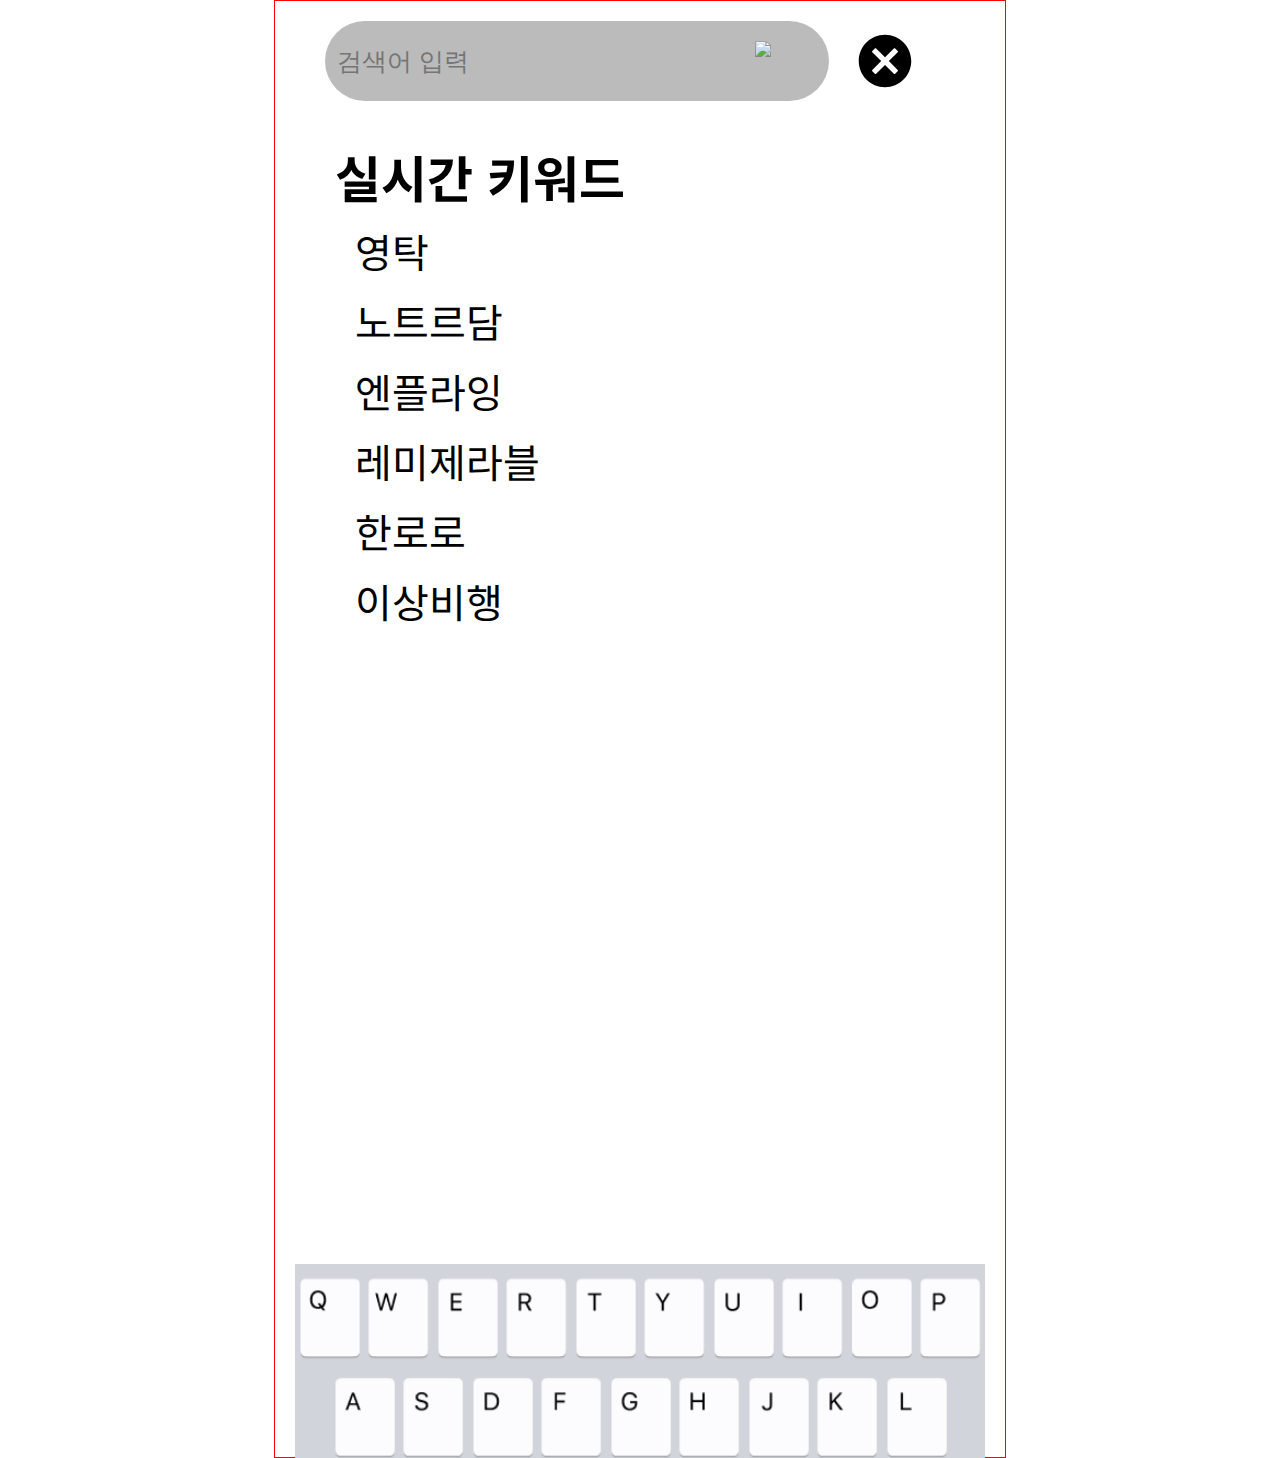
==== search.html @ d5d7e956 "Add files via upload" ====
<!DOCTYPE html>
<html lang="ko">
<head>
   <meta charset="UTF-8">
   <meta name="viewport" content="width=device-width, initial-scale=1.0">
   <title>Document</title> 
   <link rel="stylesheet" href="css/reset.css">
   <link rel="stylesheet" href="css/main.css">
   <script src="https://code.jquery.com/jquery-3.7.1.js" integrity="sha256-eKhayi8LEQwp4NKxN+CfCh+3qOVUtJn3QNZ0TciWLP4="
   crossorigin="anonymous"></script>
   <script src="js/main.js" defer></script>
</head>
<body>
    <div class="searchcontainer">
        <div class="search">
            <input type="text" placeholder="검색어 입력">
            <img src="https://s3.ap-northeast-2.amazonaws.com/cdn.wecode.co.kr/icon/search.png">
            <div class="search_close">
                <a href="index.html"><?xml version="1.0" ?><!DOCTYPE svg  PUBLIC '-//W3C//DTD SVG 1.1//EN'  'http://www.w3.org/Graphics/SVG/1.1/DTD/svg11.dtd'><svg height="512px" id="Layer_1" style="enable-background:new 0 0 512 512;" version="1.1" viewBox="0 0 512 512" width="512px" xml:space="preserve" xmlns="http://www.w3.org/2000/svg" xmlns:xlink="http://www.w3.org/1999/xlink"><g><path d="M256,33C132.3,33,32,133.3,32,257c0,123.7,100.3,224,224,224c123.7,0,224-100.3,224-224C480,133.3,379.7,33,256,33z    M364.3,332.5c1.5,1.5,2.3,3.5,2.3,5.6c0,2.1-0.8,4.2-2.3,5.6l-21.6,21.7c-1.6,1.6-3.6,2.3-5.6,2.3c-2,0-4.1-0.8-5.6-2.3L256,289.8   l-75.4,75.7c-1.5,1.6-3.6,2.3-5.6,2.3c-2,0-4.1-0.8-5.6-2.3l-21.6-21.7c-1.5-1.5-2.3-3.5-2.3-5.6c0-2.1,0.8-4.2,2.3-5.6l75.7-76   l-75.9-75c-3.1-3.1-3.1-8.2,0-11.3l21.6-21.7c1.5-1.5,3.5-2.3,5.6-2.3c2.1,0,4.1,0.8,5.6,2.3l75.7,74.7l75.7-74.7   c1.5-1.5,3.5-2.3,5.6-2.3c2.1,0,4.1,0.8,5.6,2.3l21.6,21.7c3.1,3.1,3.1,8.2,0,11.3l-75.9,75L364.3,332.5z"/></g></svg>
            </a></div>
        </div>
        <div class="keyword">
            <h2>실시간 키워드</h2>
            <ul>
                <li>영탁</li>
                <li>노트르담</li>
                <li>엔플라잉</li>
                <li>레미제라블</li>
                <li>한로로</li>
                <li>이상비행</li>
            </ul>
        </div>
        <div class="keyboard">
            <img src="img/keyboard.png">
        </div>
    </div>

</body>
</html>
---- css/main.css ----
@charset "UTF-8";
@import url('https://fonts.googleapis.com/css2?family=Noto+Sans+KR:wght@100;200;300;400;500;600;700;800;900&display=swap');
body {font-family: 'Noto Sans KR', sans-serif;}

.container { border:1px solid red;
   max-width:690px; 
   min-width:300px; 
   margin:auto; 
   padding:0 20px;
}

.startcontainer {position:relative;
      background:url(../img/start.png)  center;
      max-width:690px; 
      min-width:300px;
      max-height:1507px;
      min-height:892px; 
      margin:auto; 
}
.startcontainer img {position:absolute;
top:20%; right:37%; }

.slogotxt {text-align:center;
      position:absolute;
      top:46%; right:10%;}
      .slogotxt p {color:#fff}
.slogotxt p:first-child {font-weight: 800; font-size:40px;; }
.slogotxt p:last-child {font-weight: 300; font-size:33px; margin-top:10px;}
.startjoin {text-align:center;
      position:absolute;}
.startjoin p:first-child {font-weight: bold; font-size: 25px;}




.searchcontainer {border:1px solid red;
      max-width:690px; 
      min-width:300px; 
      margin:auto; 
      padding:0 20px;
      max-height:1507px;
      min-height:892px;}




 

.search { 
      position: relative;
      margin-top:20px;
      margin-left:30px;
    }
    
    .search input { 
      
      width: 500px;
      background:#bbb;
      border:0px;
      border-radius: 9999px;
      padding: 10px 12px;
      font-size: 25px;
      height:60px; width:480px;
    }
    
    .search img {
      position : absolute;
      width: 40px;
      top: 20px;
      right: 190px;
      margin: 0;
    }
    .search input:hover {border:2px solid #000;}
    
    .search_close svg { position : absolute; right:70px; top:10px; width:60px; height:60px; }
    .keyword {margin-left:40px; }
    .keyword h2 {font-size: 50px;}
    .keyword li {font-size: 40px;margin-left:20px; margin-top:30px;}

    .keyboard {margin-top:250px; height:585.56px;
      }
    .keyboard img {width:690px; position:fixed;bottom:-100%;}






header {display:flex; justify-content: space-between;}
.iic {display:flex; gap:25px;}
#gnb { 
      position:fixed; top:0; right:-100%; bottom:0;
      width:300px; 
      background: #fff; 
      padding:30px; 
      
      overflow-y:auto;
      z-index:150;
      }
      .inner svg {width:50px; height:50px;}
    #gnb .inner {}
    .close_wrap { text-align: right; }
    
    .gnbList { padding:30px 0;}
    
    .gnbList > li { }
    .gnbList > li > a { transition:0.25s;
      display: block; width:100%; height:32px; padding:15px; 
      position: relative; font-size: 24px; }
      .gnbList > li > a:hover {background:#585858}
      .gnbList > li > a > svg {margin-right:20px;}
    
    
      .dark {display:none;
        backdrop-filter:blur(3px);
        position:fixed;
        /*left:0; top:0; right:0; bottom:0;*/
        inset:0;
        background:rgba(0,0,0,0.8);
        z-index:100;
      }

.gnbpfp img {width:250px; height:250px; padding:30px;}
.gnbpf p {text-align:center;}
.gnbpf p:first-child {font-size: 32px; margin-top:-20px; font-weight: 800;}
.gnbpf p:last-child {margin-top:20px; font-size: 20px;}
.gnbList svg {width:30px; height:30px; margin-top:5px;}
.gnbList {font-weight: 600; }

.latest {margin-top:47px;}
h2 {font-weight:bold; font-size:33px;}
.lheader {display:flex; justify-content:space-between;}
.lheader {line-height:33px; margin-right:15px;}
.lheader a {color:#616161; font-weight: bold; font-size: 16px;}
.lfilter {display:flex; margin-top:25px; gap:20px; }
.lfilter a {width:94px; height:40px; border:solid 2px #ababab; border-radius:999px; color:#ababab;
font-size:20px; font-weight:500; text-align: center; line-height:38px; transition:0.2s ease-out;}
.lfilter .lchoose {background:#06c67b; border:solid 2px #06c67b; color:#fff; }
.lfilter a:hover{background:#06c67b; border:solid 2px #06c67b; color:#fff; }
.llist {margin-top:30px;}
.lprod {}
.lmain {display:flex; gap:20px; padding:10px; transition:0.2s; border-radius:16px; margin-top:10px;
cursor:pointer;}
.ltxt {font-size:22px; margin-top:5px; display:block;}
.ltxt p:first-child { width:460px; font-size: 26px; font-weight:700; white-space:nowrap;  overflow:hidden; text-overflow:ellipsis}
.ltxt p:last-child {font-weight:700; color:#06c67b;}
.lmain:hover {background:#8d8d8d }
.lposter img { width:180px; height:180px; background: no-repeat cover / center bottom; border-radius:16px}
.micon {display:flex; gap:40px; margin:50px 5% 0;}
.micon div {width:140px; height:140px; background-color:#e3e3e3; border-radius:25px; text-align:center; 
transition:0.25s}
.micon div svg {width:90px; height:90px; margin-top:10px; }
.micon p {font-weight: bold; font-size: 20px; margin-top:5px}
.sear, .sett, .mark, .info {cursor:pointer;}
 .sear:hover {background-color:#363636; color:#fff;}
 .sear:hover #white{stroke:#fff}
 .sett:hover {background-color:#363636; color:#fff;}
 .sett:hover #white{stroke:#fff}
 .mark:hover {background-color:#363636; color:#fff;}
 .mark:hover #white{stroke:#fff}
 .info:hover {background-color:#363636; color:#fff;}
 .info:hover #white{stroke:#fff}

.myinfo {height:550px; background-color:#f7f5e8; padding:0; margin-top:80px;}
.miprofile {display:flex;}
.pfp {margin-left: 30px;margin-top: 30px;}
.pfp img {width:175px; height:175px;}
.pftxt {margin-left:30px; margin-top: 50px; }
.pftxt p {font-weight:bold;}
.pftxt p:first-child { font-size: 36px;}
.pftxt p:last-child { font-size: 30px;}
.green {text-align: center; color:#06c67b}

.midet {display:flex; gap:20px; justify-content : center; margin-top:20px;}
.minum {width:180px; height:180px; border:5px solid #000; border-radius:16px;}

.minum > p {font-weight: bold; font-size: 25px; margin-top:15px; margin-left:20px;;}
.minum p:first-child > span {font-size: 50px;}
.miicon {display:flex; justify-content: space-between; margin-top:70px; padding: 0 10px;}
.miicon p {margin-top:10px; margin-left:5px;}
.more {height:60px; width:610px; margin:40px auto; text-align:center; line-height:60px; font-size:20px; border:3px solid #000; border-radius:30px;
      transition:0.2s;}
.more svg {width:20px; height:20px;}
.more:hover {font-weight:bold; border: 3px solid #fff; color:#fff; background:#000}
.more:hover #white {fill:#fff}

.party {margin-top:45px;}
.party h2 {margin-left:20px;}
.checked:nth-child(5),.checked:nth-child(3),.checked:nth-child(4) {margin-top:40px;}
.checked {margin:30px auto 0; display:flex; width:560px; height:110px; background:#e3e3e3; border-radius:24px; position:relative;
padding:20px 10px; transition:0.25s}
.cic svg, .cic img {width:100px; height:100px; margin-left:15px; margin-top:10px }
.checked span {position:absolute; right:25px; bottom:20px; font-size:20px; font-weight:700; z-index:9px}
.ccov {position:absolute; right:15px;  top:15px; width:420px; height:120px; font-size:30px; font-weight:bold;
border-radius:16px; text-align:center; line-height:120px; background:rgba(180,180,180,0.8); z-index:99px}

.ptxt {margin-left:25px; font-size:22px; line-height:35px; margin-top:3px; font-weight: bold;}
.ptxt, .checked span {color:#9747ff}
.checked:nth-child(4):hover, .checked:nth-child(5):hover {border: 3px solid #9747ff; transform:scale(1.025)}
.party a {color:#616161; font-weight: bold; font-size: 16px;}
.result { width:566px; height:330px; margin:0 auto; margin-top:15px; transition:0.25s; }
.result img {transition:0.25s;}
.result img:hover {transform:scale(1.01)}
.keyword {margin-top:50px;}
.keyword .lheader {margin-left:40px;}
footer {margin-top:50px; background:#2d2d2d}

.footer_wrap {margin-top:30px;}
.footer_top {display:flex; justify-content: space-between; padding:30px 30px 20px 30px; }
.footer_top p {color:#fff; font-size:24px; text-align:right; line-height:40px}
.footer_line {display:block; content:""; clear:both; margin:0 auto; color:#fff; height:3px; width:300px;  }
.footer_bottom {display:flex; justify-content:space-between; padding:15px;}
.footer_address {color:#fff; font-weight: 500; line-height:20px;}
.footer_icon {margin-top:10px;}
.footer_icon img {margin-right:20px;}
.copyright {color:#808080; text-align:center; padding:5px 10px 20px 10px}
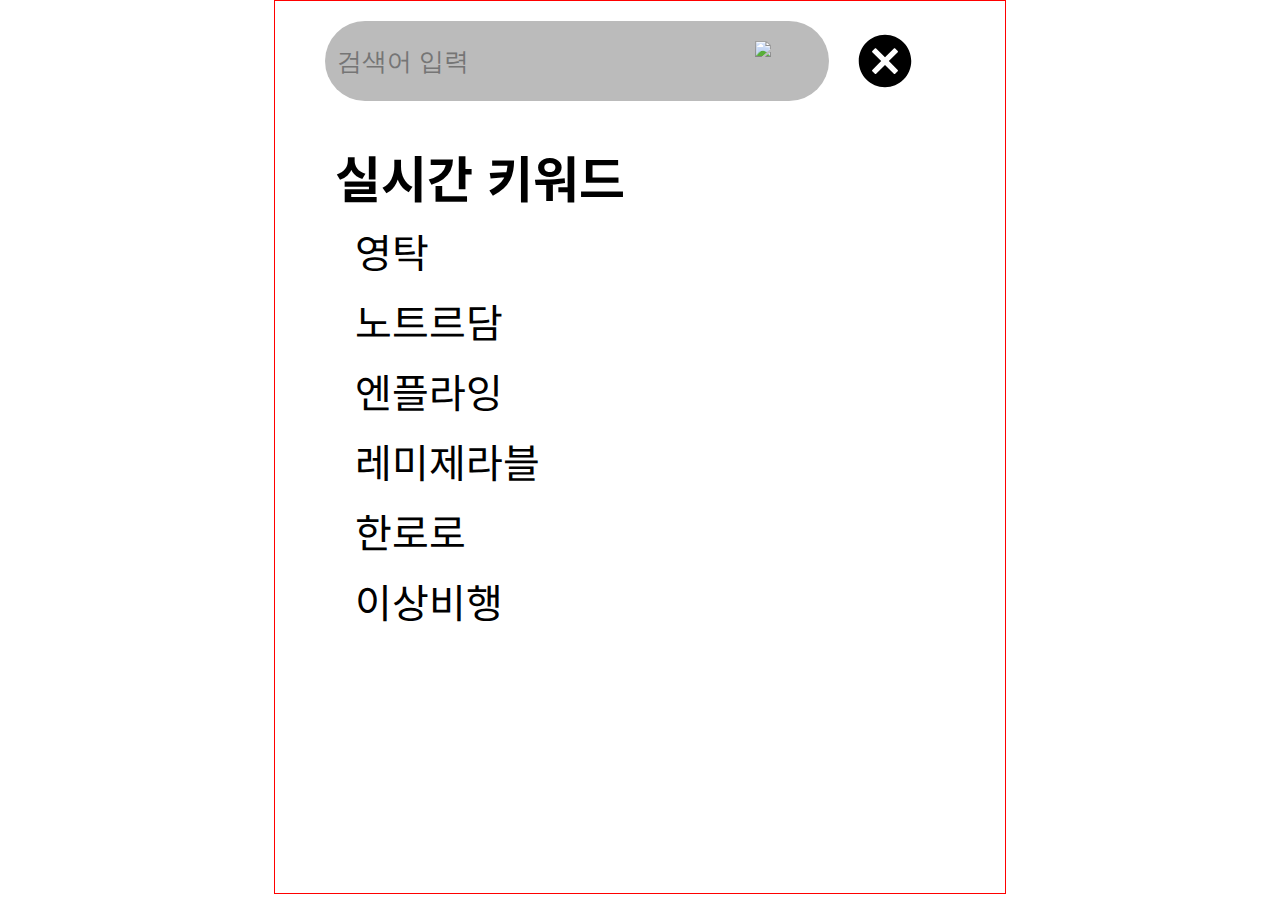
==== commit ecaae790: "Add files via upload" ====
--- a/search.html
+++ b/search.html
@@ -30,9 +30,7 @@
                 <li>이상비행</li>
             </ul>
         </div>
-        <div class="keyboard">
-            <img src="img/keyboard.png">
-        </div>
+        
     </div>
 
 </body>
--- a/css/main.css
+++ b/css/main.css
@@ -28,7 +28,26 @@
 .slogotxt p:last-child {font-weight: 300; font-size:33px; margin-top:10px;}
 .startjoin {text-align:center;
       position:absolute;}
-.startjoin p:first-child {font-weight: bold; font-size: 25px;}
+      .startjoin p {cursor:pointer;}
+.startjoin p:first-child {
+      height:40px;
+      font-weight: bold; 
+      font-size: 20px;
+      background:#06c67b;
+      border-radius:9999px;
+      width:70%;
+      line-height:35px;
+      position:fixed;
+      left:15%;
+      bottom:10%      
+}
+.startjoin p:last-child {font-size: 20px; position:fixed;
+left:25%; right:25%; bottom:6%; color:#fff}
+.startjoin p:first-child:hover {background:#89DFBE; color:#fff }
+.startjoin p:last-child span {color:#06c67b; font-weight: bold;}
+.startjoin p:last-child:hover .startjoin span {text-decoration: underline;}
+
+
 
 
 
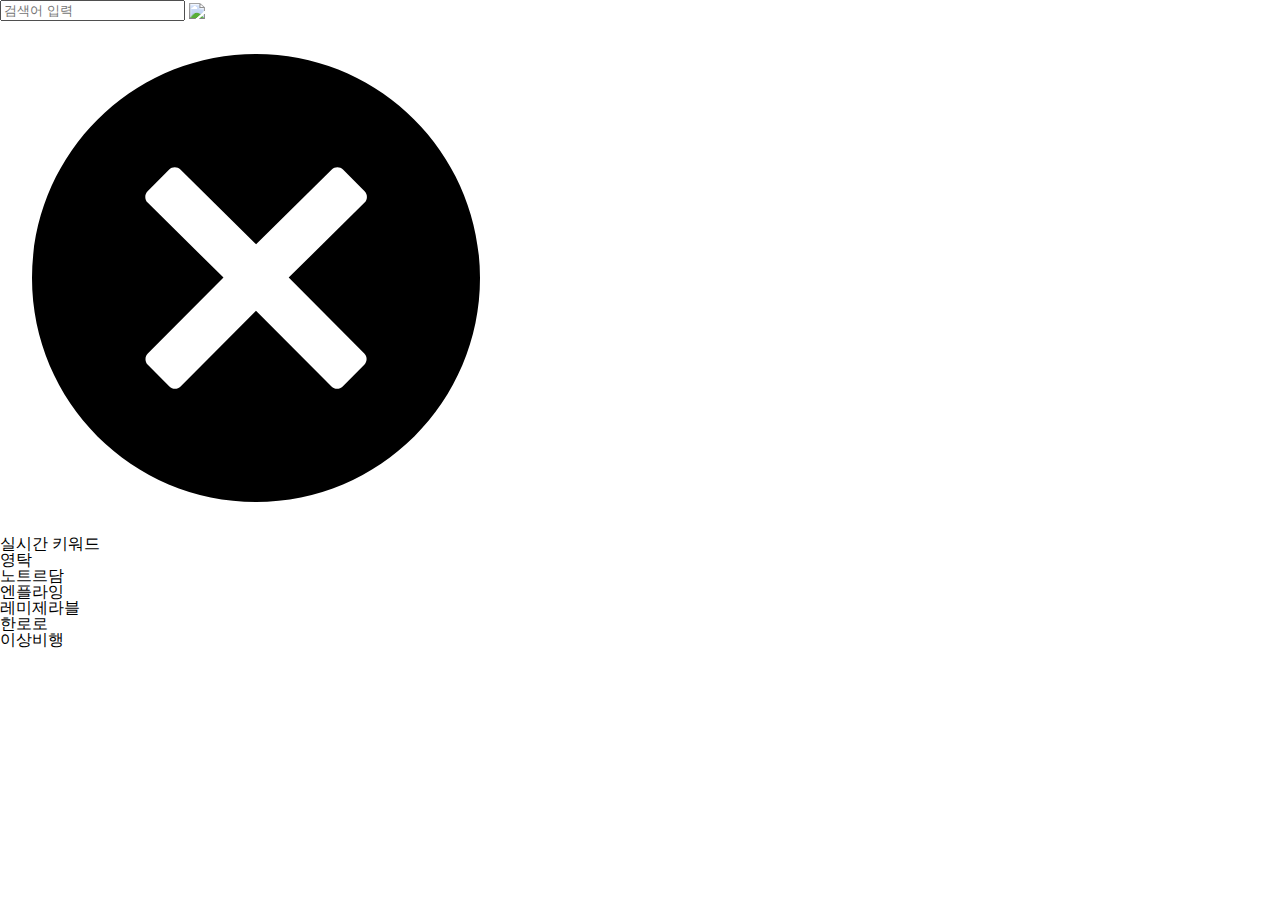
==== commit a72bae03: "Add files via upload" ====
--- a/search.html
+++ b/search.html
@@ -16,7 +16,7 @@
             <input type="text" placeholder="검색어 입력">
             <img src="https://s3.ap-northeast-2.amazonaws.com/cdn.wecode.co.kr/icon/search.png">
             <div class="search_close">
-                <a href="index.html"><?xml version="1.0" ?><!DOCTYPE svg  PUBLIC '-//W3C//DTD SVG 1.1//EN'  'http://www.w3.org/Graphics/SVG/1.1/DTD/svg11.dtd'><svg height="512px" id="Layer_1" style="enable-background:new 0 0 512 512;" version="1.1" viewBox="0 0 512 512" width="512px" xml:space="preserve" xmlns="http://www.w3.org/2000/svg" xmlns:xlink="http://www.w3.org/1999/xlink"><g><path d="M256,33C132.3,33,32,133.3,32,257c0,123.7,100.3,224,224,224c123.7,0,224-100.3,224-224C480,133.3,379.7,33,256,33z    M364.3,332.5c1.5,1.5,2.3,3.5,2.3,5.6c0,2.1-0.8,4.2-2.3,5.6l-21.6,21.7c-1.6,1.6-3.6,2.3-5.6,2.3c-2,0-4.1-0.8-5.6-2.3L256,289.8   l-75.4,75.7c-1.5,1.6-3.6,2.3-5.6,2.3c-2,0-4.1-0.8-5.6-2.3l-21.6-21.7c-1.5-1.5-2.3-3.5-2.3-5.6c0-2.1,0.8-4.2,2.3-5.6l75.7-76   l-75.9-75c-3.1-3.1-3.1-8.2,0-11.3l21.6-21.7c1.5-1.5,3.5-2.3,5.6-2.3c2.1,0,4.1,0.8,5.6,2.3l75.7,74.7l75.7-74.7   c1.5-1.5,3.5-2.3,5.6-2.3c2.1,0,4.1,0.8,5.6,2.3l21.6,21.7c3.1,3.1,3.1,8.2,0,11.3l-75.9,75L364.3,332.5z"/></g></svg>
+                <a href="main.html"><?xml version="1.0" ?><!DOCTYPE svg  PUBLIC '-//W3C//DTD SVG 1.1//EN'  'http://www.w3.org/Graphics/SVG/1.1/DTD/svg11.dtd'><svg height="512px" id="Layer_1" style="enable-background:new 0 0 512 512;" version="1.1" viewBox="0 0 512 512" width="512px" xml:space="preserve" xmlns="http://www.w3.org/2000/svg" xmlns:xlink="http://www.w3.org/1999/xlink"><g><path d="M256,33C132.3,33,32,133.3,32,257c0,123.7,100.3,224,224,224c123.7,0,224-100.3,224-224C480,133.3,379.7,33,256,33z    M364.3,332.5c1.5,1.5,2.3,3.5,2.3,5.6c0,2.1-0.8,4.2-2.3,5.6l-21.6,21.7c-1.6,1.6-3.6,2.3-5.6,2.3c-2,0-4.1-0.8-5.6-2.3L256,289.8   l-75.4,75.7c-1.5,1.6-3.6,2.3-5.6,2.3c-2,0-4.1-0.8-5.6-2.3l-21.6-21.7c-1.5-1.5-2.3-3.5-2.3-5.6c0-2.1,0.8-4.2,2.3-5.6l75.7-76   l-75.9-75c-3.1-3.1-3.1-8.2,0-11.3l21.6-21.7c1.5-1.5,3.5-2.3,5.6-2.3c2.1,0,4.1,0.8,5.6,2.3l75.7,74.7l75.7-74.7   c1.5-1.5,3.5-2.3,5.6-2.3c2.1,0,4.1,0.8,5.6,2.3l21.6,21.7c3.1,3.1,3.1,8.2,0,11.3l-75.9,75L364.3,332.5z"/></g></svg>
             </a></div>
         </div>
         <div class="keyword">
